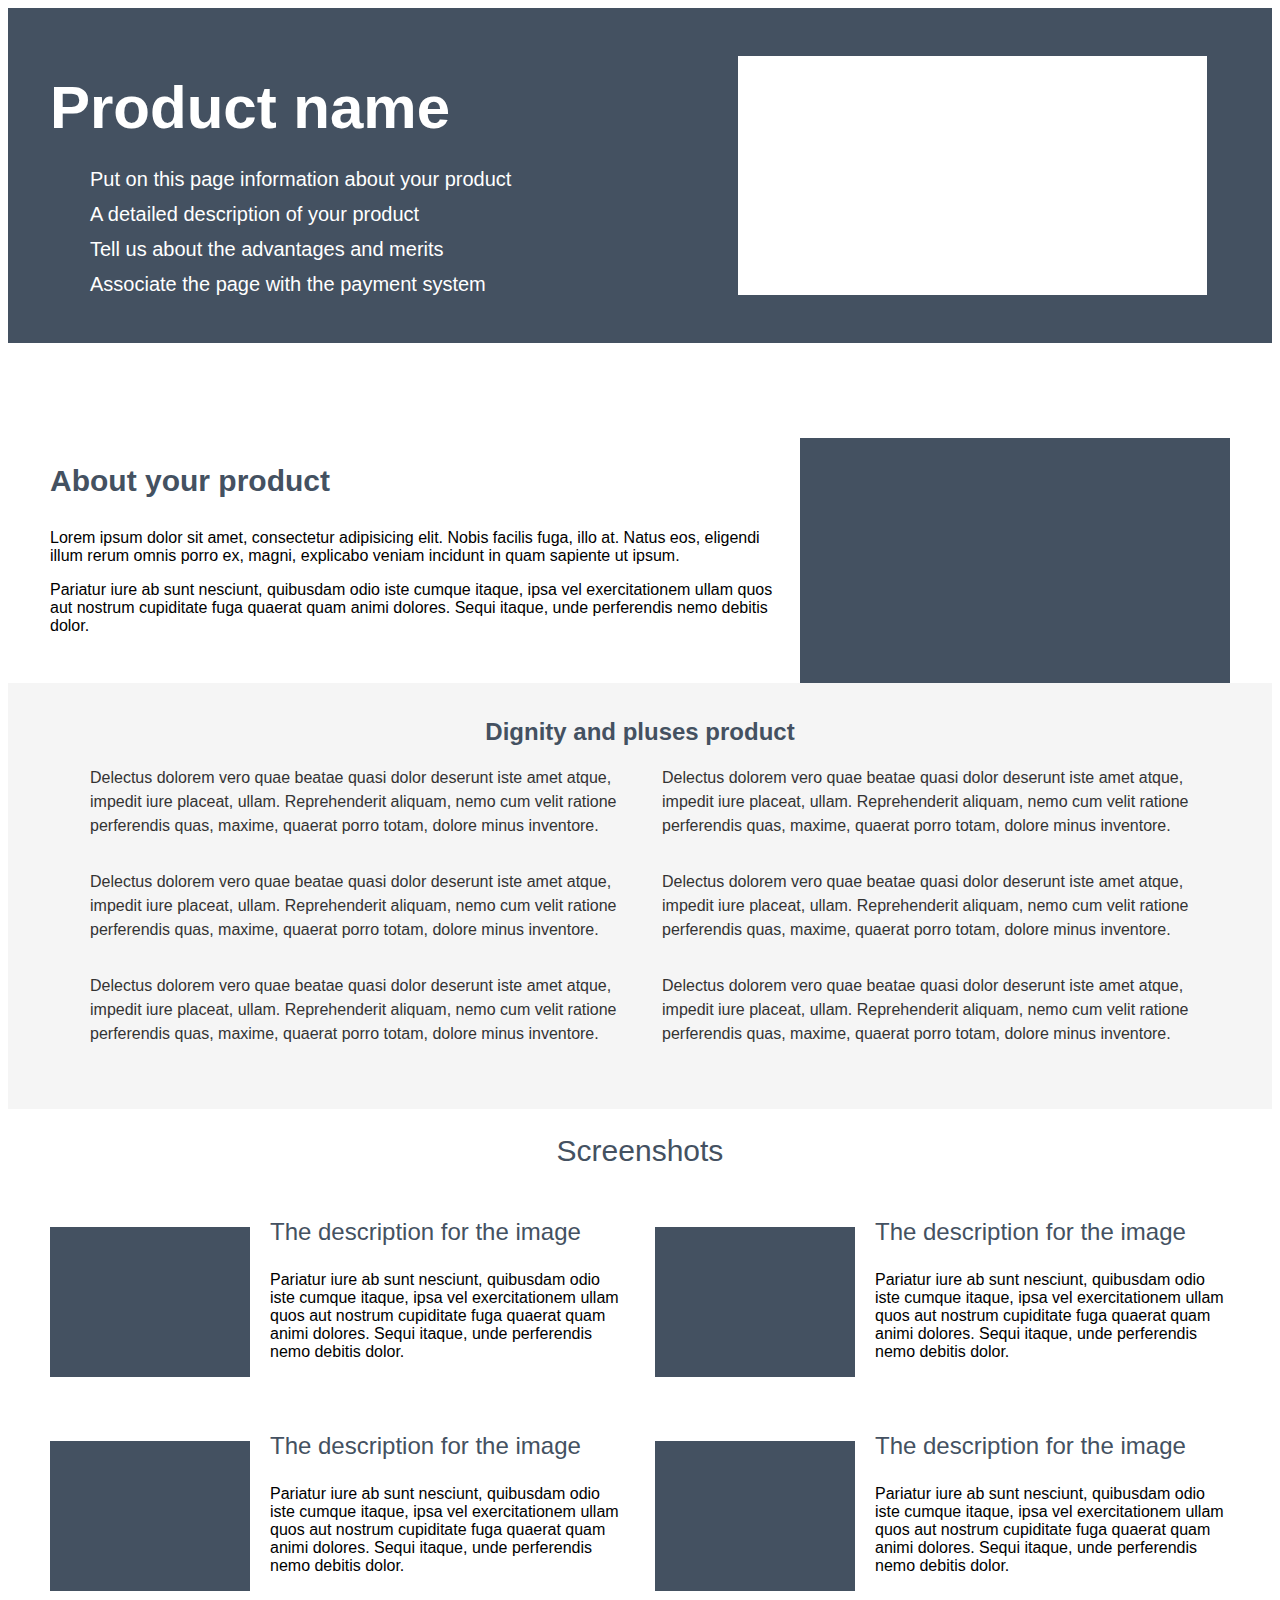
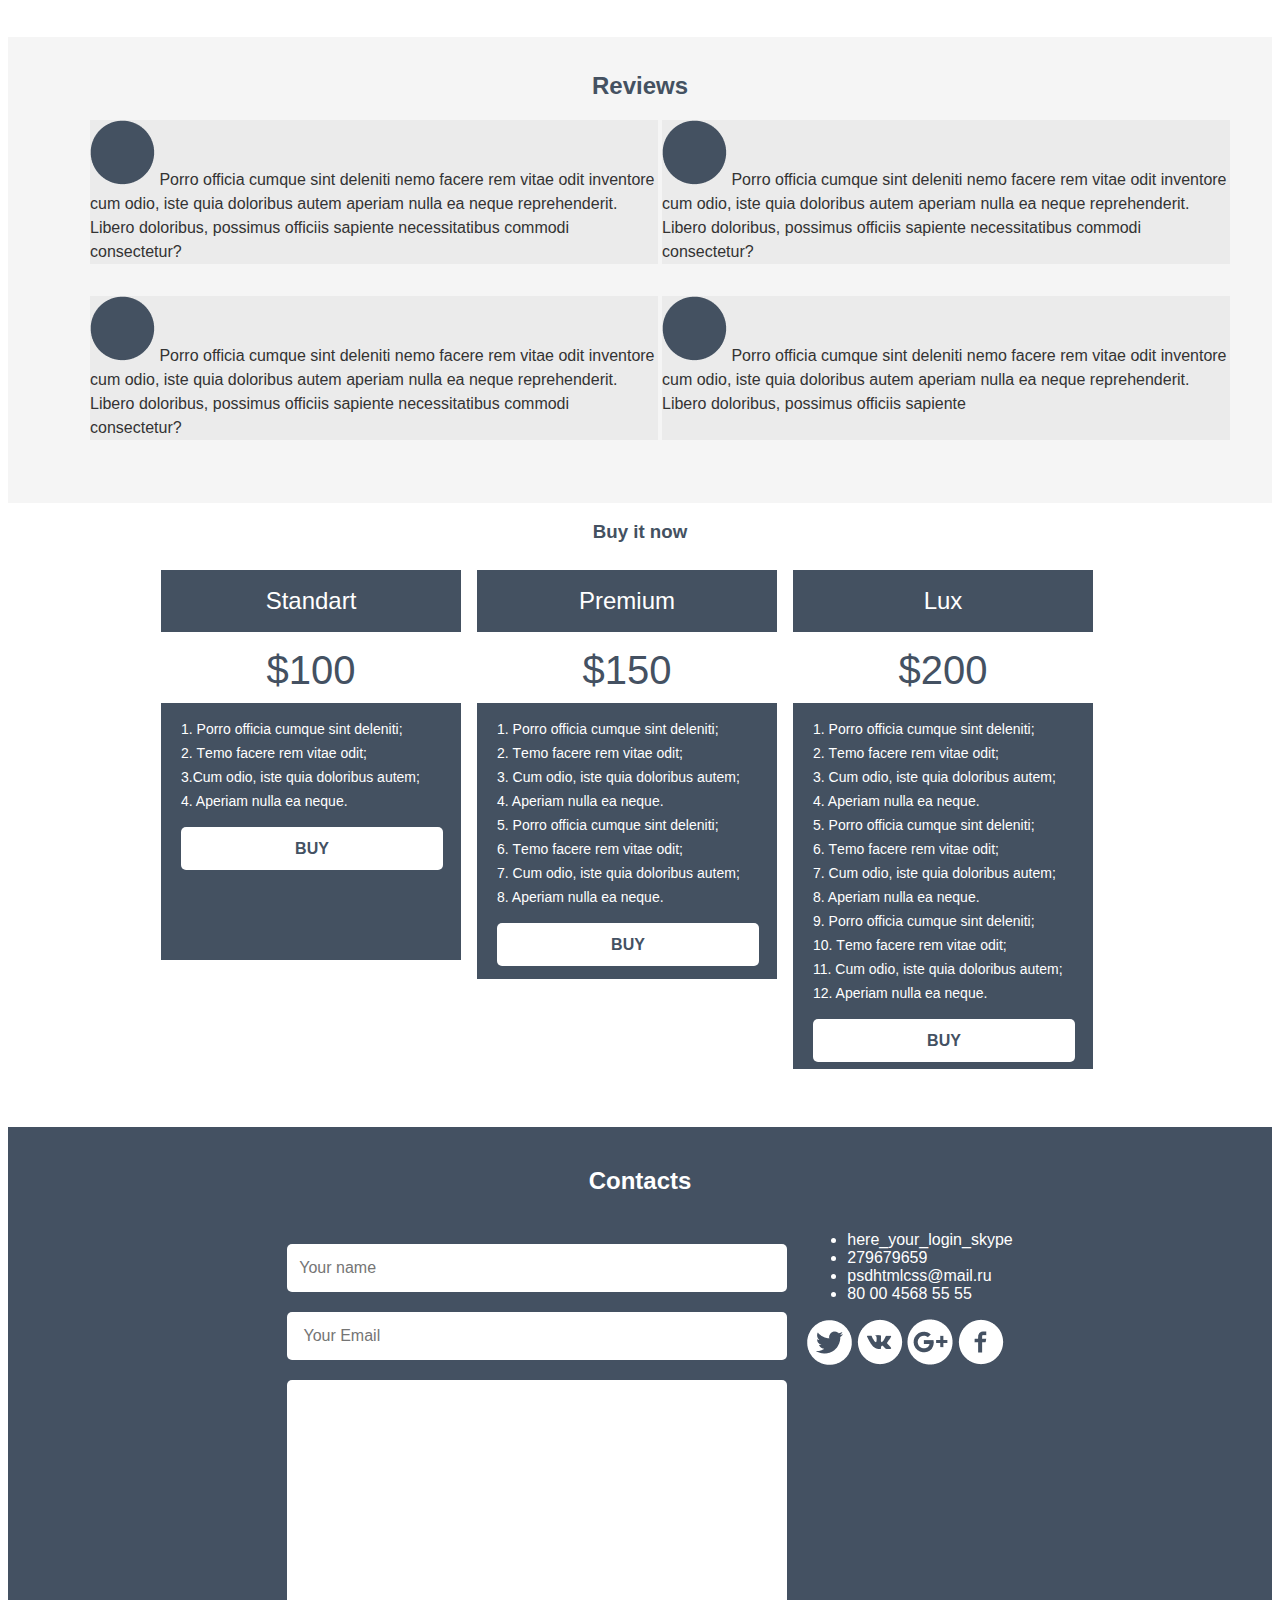
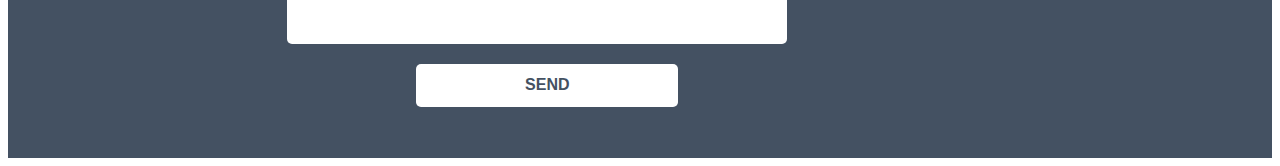
==== html-lesson1/index.html @ 1e509985 "добавили макет 1" ====
<!DOCTYPE html>
<html lang="en">
  <head>
    <meta charset="UTF-8" />
    <meta http-equiv="X-UA-Compatible" content="IE=edge" />
    <meta name="viewport" content="width=device-width, initial-scale=1.0" />
    <link rel="stylesheet" href="style.css" />
    <title>Document</title>
  </head>
  <body>
    <main class="main">
      <section class="top-header">
        <div class="wrap product-wrap">
         <div class="product-left">
          <h1 class="top-text">Product name</h1>
          <ul class="text-header-list">
            <li class="text-header">
              Put on this page information about your product
            </li>
            <li class="text-header">A detailed description of your product</li>
            <li class="text-header">Tell us about the advantages and merits</li>
            <li class="text-header">
              Associate the page with the payment system
            </li>
          </ul>
         </div>
          <img class="foto" src="img/foto.png" alt="foto" />
        </div>
      </section>
      <section class="about"></section>
      <div class="wrap about-wrap">
        <div class="about-left">
          <h2 class="text-about">About your product</h2>
        <p class="about-block">
          Lorem ipsum dolor sit amet, consectetur adipisicing elit. Nobis
          facilis fuga, illo at. Natus eos, eligendi illum rerum omnis porro ex,
          magni, explicabo veniam incidunt in quam sapiente ut ipsum.
        </p>
        <p class="about-block">
          Pariatur iure ab sunt nesciunt, quibusdam odio iste cumque itaque,
          ipsa vel exercitationem ullam quos aut nostrum cupiditate fuga quaerat
          quam animi dolores. Sequi itaque, unde perferendis nemo debitis dolor.
        </p>
        </div>
      <img class="about-video" src="img/video.png" alt="video" />
      </div>
    </section>
      <section class="dignity-pluses center">
          <h2 class="text-heading">Dignity and pluses product</h2>
          <ul class="pluses-block">
        <li class="text-block">
          Delectus dolorem vero quae beatae quasi dolor deserunt iste amet
          atque, impedit iure placeat, ullam. Reprehenderit aliquam, nemo cum
          velit ratione perferendis quas, maxime, quaerat porro totam, dolore
          minus inventore.
        </li>
        <li class="text-block">
          Delectus dolorem vero quae beatae quasi dolor deserunt iste amet
          atque, impedit iure placeat, ullam. Reprehenderit aliquam, nemo cum
          velit ratione perferendis quas, maxime, quaerat porro totam, dolore
          minus inventore.
        </li>
        <li class="text-block">
          Delectus dolorem vero quae beatae quasi dolor deserunt iste amet
          atque, impedit iure placeat, ullam. Reprehenderit aliquam, nemo cum
          velit ratione perferendis quas, maxime, quaerat porro totam, dolore
          minus inventore.
        </li>
        <li class="text-block">
          Delectus dolorem vero quae beatae quasi dolor deserunt iste amet
          atque, impedit iure placeat, ullam. Reprehenderit aliquam, nemo cum
          velit ratione perferendis quas, maxime, quaerat porro totam, dolore
          minus inventore.
        </li>
        <li class="text-block">
          Delectus dolorem vero quae beatae quasi dolor deserunt iste amet
          atque, impedit iure placeat, ullam. Reprehenderit aliquam, nemo cum
          velit ratione perferendis quas, maxime, quaerat porro totam, dolore
          minus inventore.
        </li>
        <li class="text-block">
          Delectus dolorem vero quae beatae quasi dolor deserunt iste amet
          atque, impedit iure placeat, ullam. Reprehenderit aliquam, nemo cum
          velit ratione perferendis quas, maxime, quaerat porro totam, dolore
          minus inventore.
        </li>
      </ul>
      </section>
     
      <section class="screen">
      
        <h2 class="screen-heading">Screenshots</h2>
        
        <ul class="screen-list  center">
          <li class= "screen-item">
            <img src="img/image.png" alt="image"/>
            <div class="screen-right"> 
            <h3 class="screen-top">The description for the image</h3>
            <p class="screen-text">
              Pariatur iure ab sunt nesciunt, quibusdam odio iste cumque itaque,
              ipsa vel exercitationem ullam quos aut nostrum cupiditate fuga
              quaerat quam animi dolores. Sequi itaque, unde perferendis nemo
              debitis dolor.</p> 
              </div>
          </li>
          <li class= "screen-item">
            <img src="img/image.png" alt="image"/>
            <div class="screen-right"> 
            <h3 class="screen-top">The description for the image</h3>
            <p class="screen-text">
              Pariatur iure ab sunt nesciunt, quibusdam odio iste cumque itaque,
              ipsa vel exercitationem ullam quos aut nostrum cupiditate fuga
              quaerat quam animi dolores. Sequi itaque, unde perferendis nemo
              debitis dolor.</p> </div>
          </li>
          <li class= "screen-item">
            <img src="img/image.png" alt="image"/>
            <div class="screen-right"> 
            <h3 class="screen-top">The description for the image</h3>
            <p class="screen-text">
              Pariatur iure ab sunt nesciunt, quibusdam odio iste cumque itaque,
              ipsa vel exercitationem ullam quos aut nostrum cupiditate fuga
              quaerat quam animi dolores. Sequi itaque, unde perferendis nemo
              debitis dolor.</p>
            </div> 
          </li>
          <li class= "screen-item"> 
            <img src="img/image.png" alt="image"/>
            <div class="screen-right"> 
            <h3 class="screen-top">The description for the image</h3>
            <p class="screen-text">
              Pariatur iure ab sunt nesciunt, quibusdam odio iste cumque itaque,
              ipsa vel exercitationem ullam quos aut nostrum cupiditate fuga
              quaerat quam animi dolores. Sequi itaque, unde perferendis nemo
              debitis dolor.</p>
            </div> </li>
        </ul>
     
      </section>
    
      <section class="reviews">
        <div class="wrap">
          <h2 class="text-heading">Reviews</h2>
          <ul class="reviews-item">
        <li class="reviews-text">
          <img src="img/userpic.png" alt="image" />
          Porro officia cumque sint deleniti nemo facere rem vitae odit
          inventore cum odio, iste quia doloribus autem aperiam nulla ea neque
          reprehenderit. Libero doloribus, possimus officiis sapiente
          necessitatibus commodi consectetur?
        </li>
        <li class="reviews-text">
          <img src="img/userpic.png" alt="image" />
          Porro officia cumque sint deleniti nemo facere rem vitae odit
          inventore cum odio, iste quia doloribus autem aperiam nulla ea neque
          reprehenderit. Libero doloribus, possimus officiis sapiente
          necessitatibus commodi consectetur?
        </li>

        <li class="reviews-text">
          <img src="img/userpic.png" alt="image" />
          Porro officia cumque sint deleniti nemo facere rem vitae odit
          inventore cum odio, iste quia doloribus autem aperiam nulla ea neque
          reprehenderit. Libero doloribus, possimus officiis sapiente
          necessitatibus commodi consectetur?
        </li>

        <li class="reviews-text">
          <img src="img/userpic.png" alt="image" />
          Porro officia cumque sint deleniti nemo facere rem vitae odit
          inventore cum odio, iste quia doloribus autem aperiam nulla ea neque
          reprehenderit. Libero doloribus, possimus officiis sapiente
        </li>
      </ul>
        </div>
      </section>
      <h3 class="text-heading">Buy it now</h3>
      <section class="buy center">
    <div class="row">
      <div class="standart">
      <h1 class="name">
      Standart
      </h1>
        <div class="white">
          <p class="price">$100</p>
        </div>
        <div>
        <p class="text text-buy">
          1. Porro officia cumque sint deleniti;<br>2. Тemo facere rem vitae odit;<br>3.Cum odio, iste quia doloribus autem;<br>4. Aperiam nulla ea neque.
        </p>
      </div>
        <button class="submit submit-info" type="submit">Buy</button>
      </div>
      <div class="premium">
       <h1 class="name">
     Premium
      </h1>
        <div class="white">
          <p class="price">$150</p>
        </div>
        <div>
        <p class="text text-buy">
          1. Porro officia cumque sint deleniti;<br> 2. Тemo facere rem vitae odit;<br>3. Cum odio, iste quia doloribus autem;<br>4. Aperiam nulla ea neque.<br>5. Porro officia cumque sint deleniti; <br>6. Тemo facere rem vitae odit;<br>7. Cum odio, iste quia doloribus autem;<br> 8. Aperiam nulla ea neque.
        </p>
      </div>
        <button class="submit submit-info" type="submit">Buy</button>
      </div>
      
      <div class="lux">
       <h1 class="name">
      Lux
      </h1>
        <div class="white">
          <p class="price">$200</p>
        </div>
        <div>
        <p class="text text-buy">
          1. Porro officia cumque sint deleniti;<br> 2. Тemo facere rem vitae
          odit;<br>3. Cum odio, iste quia doloribus autem; <br>4. Aperiam nulla ea
          neque.<br>5. Porro officia cumque sint deleniti; <br>6. Тemo facere rem vitae
          odit;<br>7. Cum odio, iste quia doloribus autem;<br> 8. Aperiam nulla ea
          neque.<br>9. Porro officia cumque sint deleniti;<br> 10. Тemo facere rem vitae
          odit;<br>11. Cum odio, iste quia doloribus autem;<br> 12. Aperiam nulla ea
          neque.
        </p>
      </div>
        <button class="submit submit-info" type="submit">Buy</button>
      </div>
    </div>
  </section>

    </main>

   <footer class="footer">

     <section class="contacts center">
        <h2 class="text text-footer">Contacts</h2>
       <div class="wrap wrap-footer ">
        
        <form action=# class="form">
        <input class="form-field" type="text" placeholder="Your name" required minlength="2" maxlength="15"/>
        <input class="form-field" type="email" placeholder=" Your Email" required />
        <textarea class="form-field form-text" cols="30" rows="10"></textarea>
        <button class="submit submit-info" type="submit">Send</button>
      </form>

      <div class="info">
        <ul class="footer-info">
          <li class="infso">here_your_login_skype</li>
          <li class="info">279679659</li>
          <li class="info">psdhtmlcss@mail.ru</li>
          <li class="info">80 00 4568 55 55</li>
        </ul>
      
        <img src="img/v1.png" alt="image" />
        <img src="img/v2.png" alt="image" />
        <img src="img/v3.png" alt="image" />
        <img src="img/v4.png" alt="image" />
      </div>
       </div>
      </section>
    </footer>
  </body>
</html>
---- html-lesson1/style.css ----
* {
  font-family: Arial;
}
.wrap {
  width: 1180px;
  margin: 0 auto;
}
.product-wrap {
  display: flex;
  justify-content: space-between;
}
.top-header {
  background: #445161;
  padding-top: 25px;
  padding-bottom: 25px;
}
.center {
  padding: 0 calc(50% - 1180px / 2);
}

.top-text {
  color: #ffffff;
  font-size: normal;
  font-size: 60px;
  line-height: 69px;
  margin-bottom: 20px;
}
.text-header-list {
  list-style: none;
}
.text-header {
  color: #ffffff;
  font-size: 20px;
  line-height: 35px;
}
.about {
  padding-top: 45px;
  padding-bottom: 50px;
}
.about-wrap {
  display: flex;
  justify-content: space-between;
  align-items: flex-start;
}
.screen-rap {
  display: flex;
  justify-content: space-between;
  align-items: flex-start;
}
.text-about {
  font-size: 30px;
  line-height: 36px;
  color: #445161;
  margin-bottom: 1em;
}
.foto {
  padding: 23px 23px;
  display: flex;
}

.dignity-pluses {
  background: #f5f5f5;
  padding-top: 15px;
  padding-bottom: 15px;
}
.pluses-block {
  list-style: none;
  display: flex;
  flex-wrap: wrap;
  justify-content: space-between;
}
.text-block {
  font-size: 16px;
  line-height: 24px;
  color: #333333;
  margin-bottom: 2em;
  width: 568px;
}
.text-about {
  color: #445161;
}
.screen-heading {
  color: #445161;
}
.screen-top {
  font-style: normal;
  font-weight: normal;
  font-size: 24px;
  line-height: 30px;
  color: #445161;
}
.screen-list {
  list-style: none;
  display: flex;
  justify-content: space-between;
  flex-wrap: wrap;
}
.screen-item {
  width: 575px;
  display: flex;
  justify-content: space-between;
  align-items: flex-end;
  margin-bottom: 30px;
}
.screen-item img {
  margin-right: 20px;
}
.screen-heading {
  font-weight: normal;
  font-weight: normal;
  font-size: 30px;
  /*line-height: 36px;*/
  color: #445161;
  text-align: center;
}
.reviews {
  background: #f5f5f5;
  padding-top: 15px;
  padding-bottom: 15px;
}
.reviews-item {
  list-style: none;
  display: flex;
  flex-wrap: wrap;
  justify-content: space-between;
}
.reviews-text {
  font-size: 16px;
  line-height: 24px;
  color: #333333;
  background-color: #ebebeb;
  margin-bottom: 2em;
  width: 568px;
}
.text-heading {
  text-align: center;
  color: #445161;
}
.footer {
  background: #445161;
}
.buy {
  display: flex;
  justify-content: space-between;

  padding: 0px 145px 50px;
}

.standart-top {
  width: 300px;
  height: 71px;
  left: 0px;
  top: 51px;

  background: #ffffff;
  border: 2px solid #445162;
  box-sizing: border-box;
}

.premium-top {
  width: 300px;
  height: 71px;
  left: 0px;
  top: 51px;

  background: #ffffff;
  border: 2px solid #445162;
  box-sizing: border-box;
}

.lux-top {
  width: 300px;
  height: 71px;
  left: 0px;
  top: 51px;

  background: #ffffff;
  border: 2px solid #445162;
  box-sizing: border-box;
}
.text {
  color: #ffffff;
}
.text-buy {
  font-style: normal;
  font-weight: normal;
  font-size: 14px;
  line-height: 24px;
  text-align: left;
  color: #ffffff;
  padding-left: 20px;
}
.price {
  background-color: #ffffff;
  color: #445161;
}
.text-footer {
  text-align: center;
}
.info {
  color: #ffffff;
}
.about-video {
  margin-left: 20px;
}

.wrap-footer {
  display: flex;
  flex-direction: row;
  justify-content: center;
}
.form {
  width: 500px;
  display: flex;
  flex-direction: column;
  justify-content: space-between;
  padding: 29px 20px;
}
.contacts {
  background-color: #445162;
  padding-top: 20px;
  padding-bottom: 20px;
}
.form-field {
  margin-bottom: 20px;
  font-size: 16px;
  line-height: 24px;
  color: #445162;
  padding: 12px;
  font-family: inherit;
  border: none;
  border-radius: 5px;
}
.form-field:hover {
  background-color: rgb(149, 149, 202);
}
.form-field:focus {
  background-color: rgb(190, 217, 240);
}
.form-text {
  /* max-width: 100%;
  min-width: 100%;
  min-height: 100px;
  max-height: 200px;*/
  resize: inherit;
}

.submit {
  width: 262px;
  height: 43px;
  background-color: #ffffff;
  font-weight: bold;
  font-size: 16px;
  line-height: 24px;
  text-transform: uppercase;
  color: #445162;
  border: none;
  border-radius: 5px;
  align-self: center;
  align-content: center;
}
.submit-info {
  margin-left: 20px;
  margin-bottom: 2px;
}
.standart {
  height: 390px;
  width: 300px;
  background: #445161;
  margin: 0.5rem;

  flex-direction: column;
}
.premium {
  height: 409px;
  width: 300px;
  background: #445161;
  margin: 0.5rem;

  flex-direction: column;
}
.lux {
  height: 499px;
  width: 300px;
  background: #445161;
  margin: 0.5rem;

  flex-direction: column;
}
.row {
  box-sizing: border-box;
  display: flex;
  flex-flow: row nowrap;
  align-content: center;
  justify-content: space-between;
}
.white {
  float: center;
  color: black;
  text-align: center;
  background: white;
  height: 71px;
  width: 100%;
}

.name {
  font-style: normal;
  font-weight: normal;
  font-size: 24px;
  line-height: 30px;
  color: #ffffff;
  text-align: center;
}
.price {
  font-size: 40px;
  line-height: 30px;
  text-align: center;
  align-items: center;
  margin: 7px 7px;
  padding-top: 23px;
  padding-bottom: 16px;
  color: #445162;
}
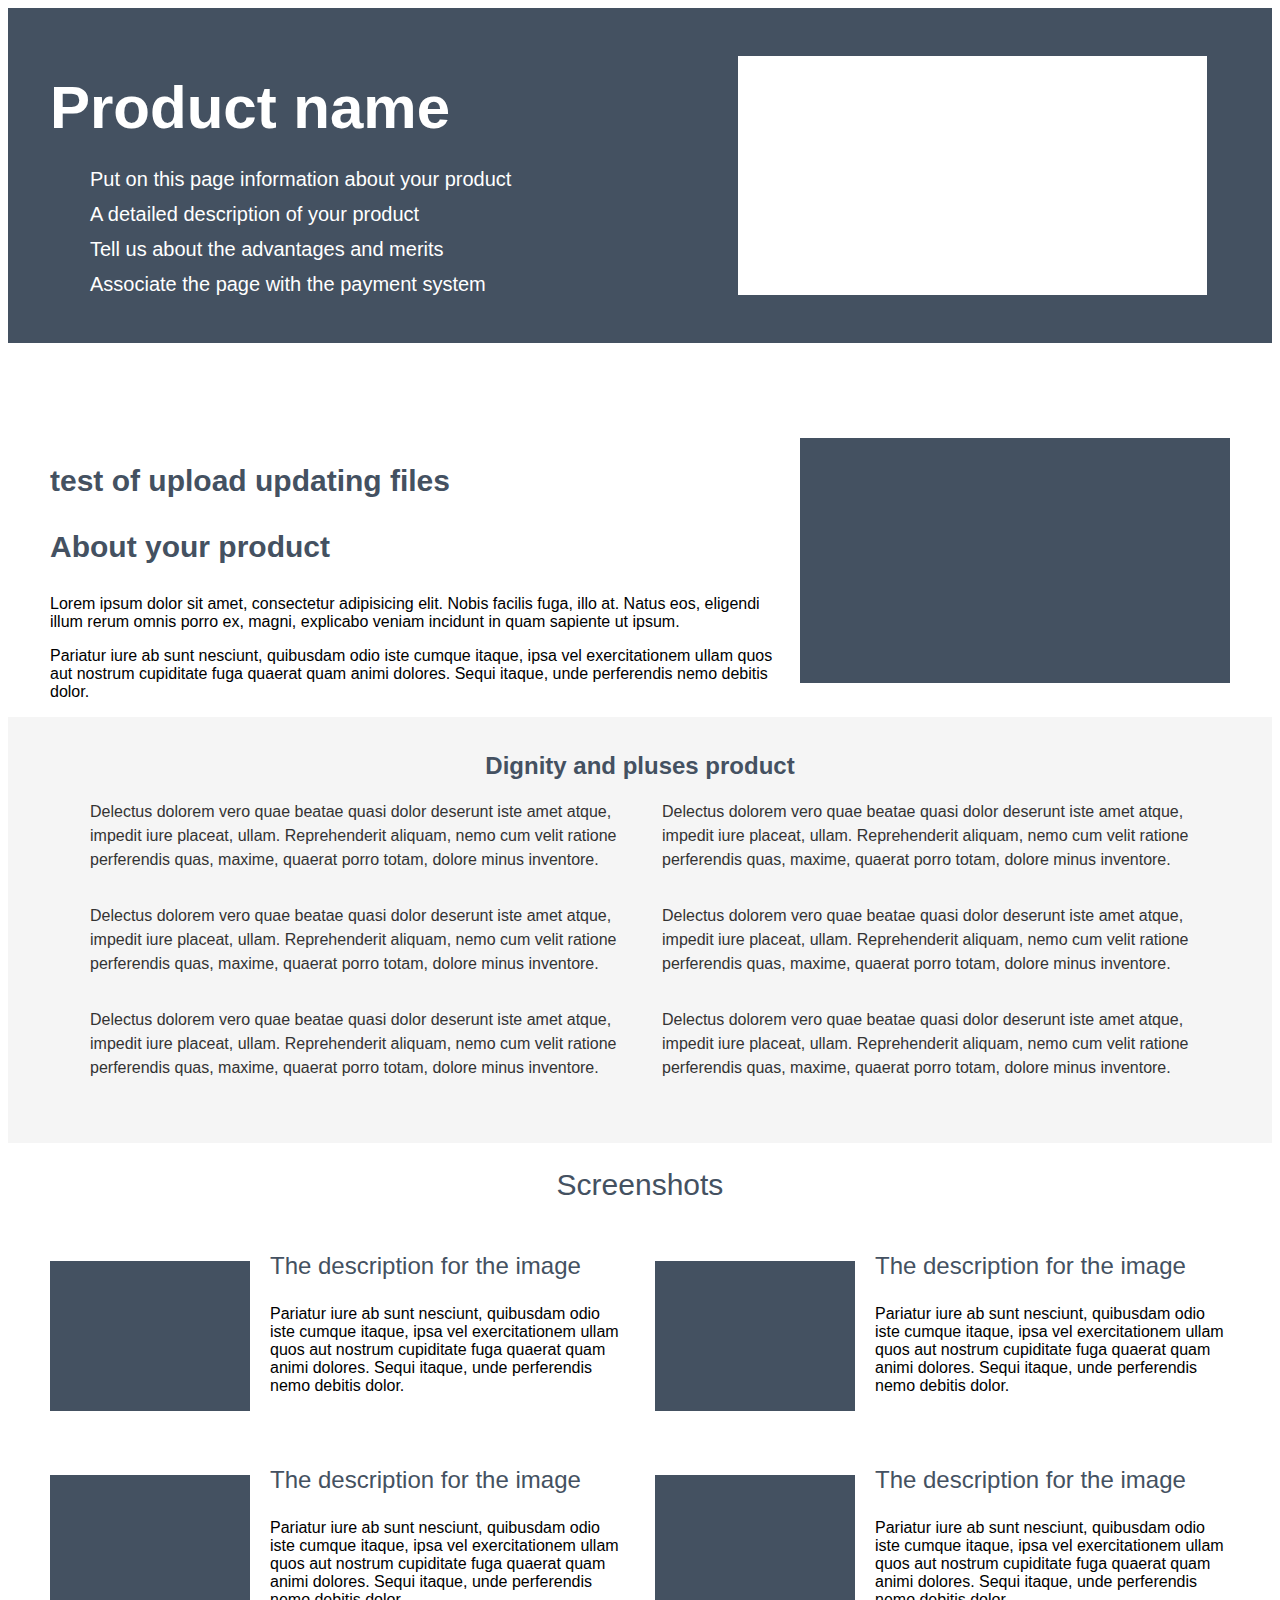
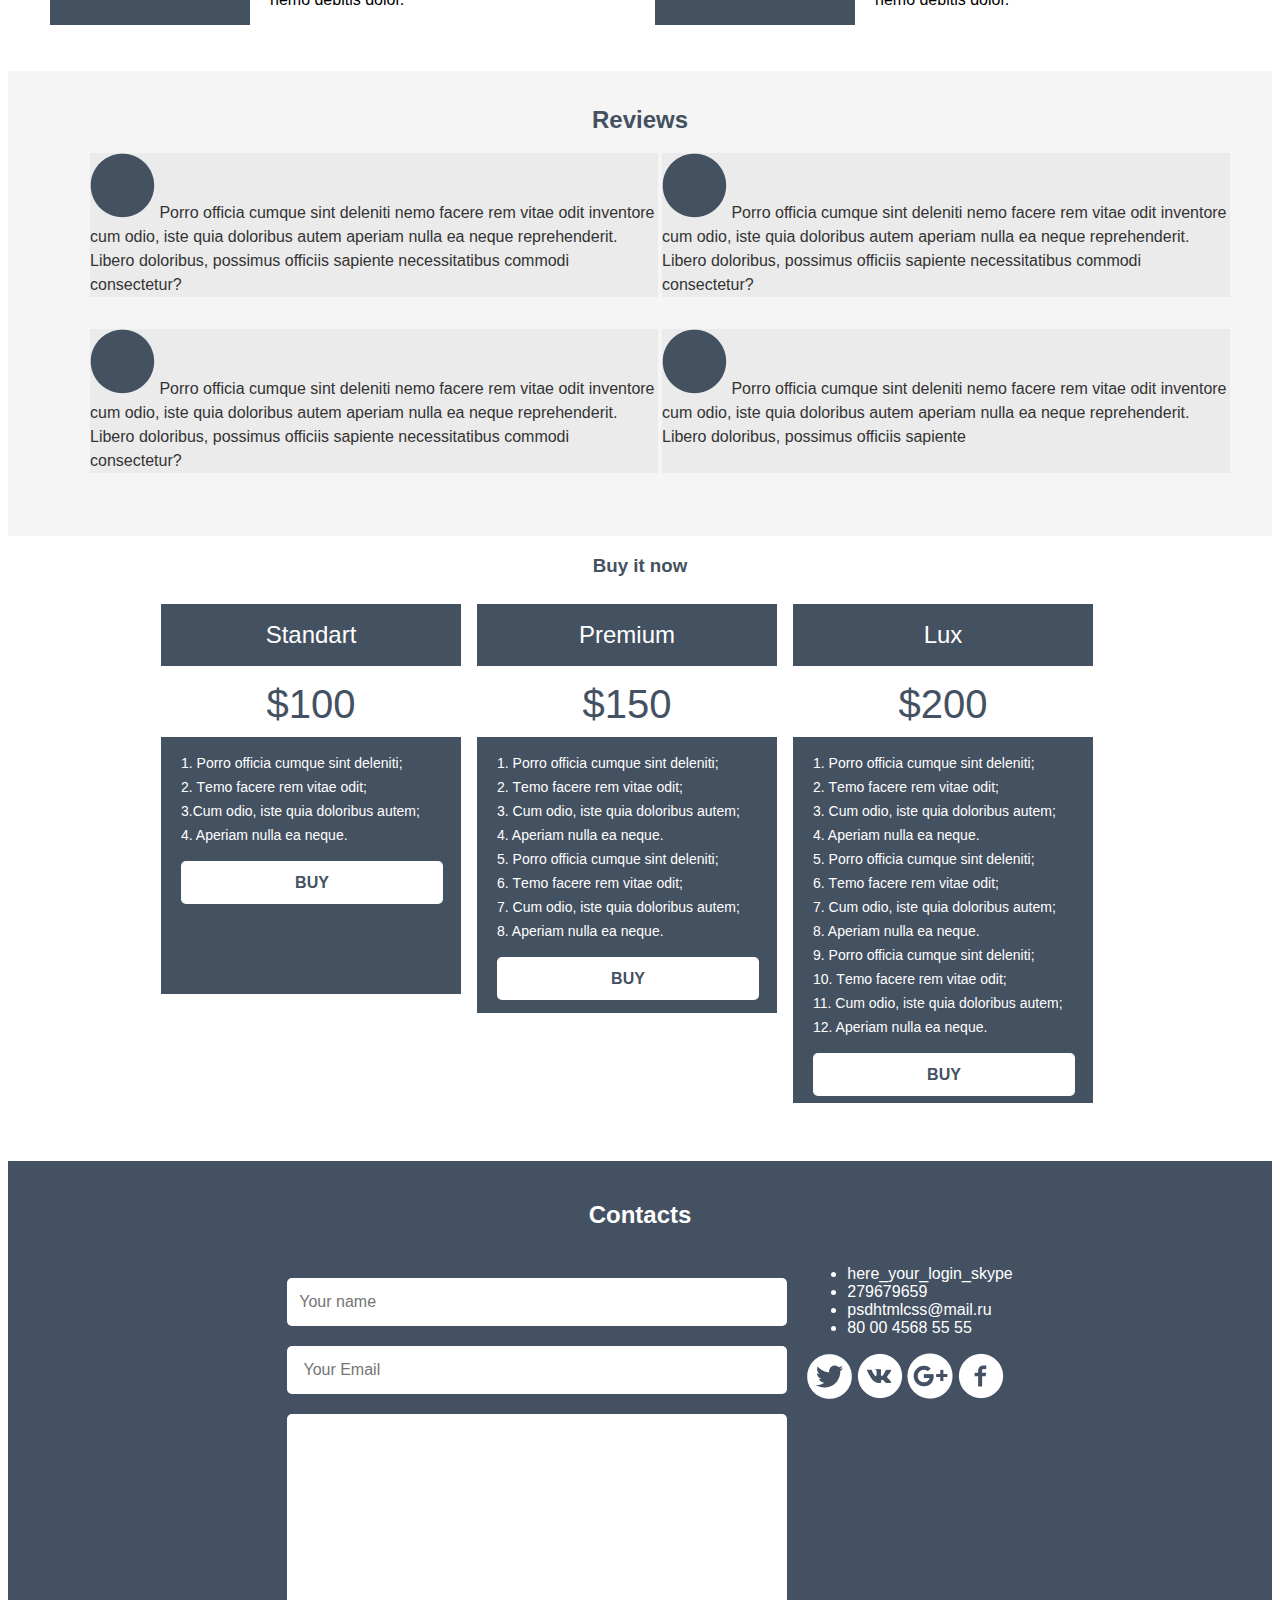
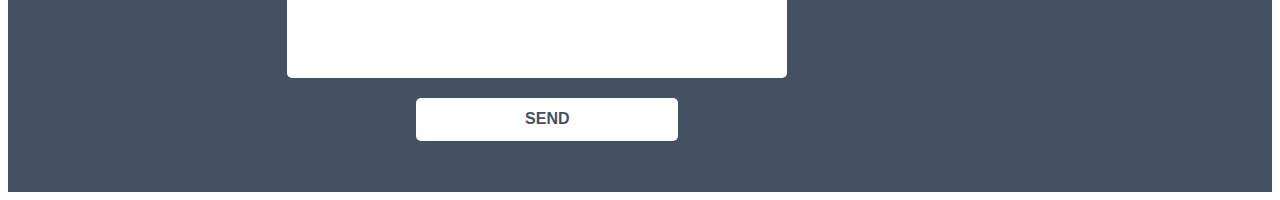
==== commit de4620ca: "add new test comment in index.html" ====
--- a/html-lesson1/index.html
+++ b/html-lesson1/index.html
@@ -30,6 +30,9 @@
       <section class="about"></section>
       <div class="wrap about-wrap">
         <div class="about-left">
+          <h2 class="text-about"> test of upload updating files
+            
+            </h2>
           <h2 class="text-about">About your product</h2>
         <p class="about-block">
           Lorem ipsum dolor sit amet, consectetur adipisicing elit. Nobis
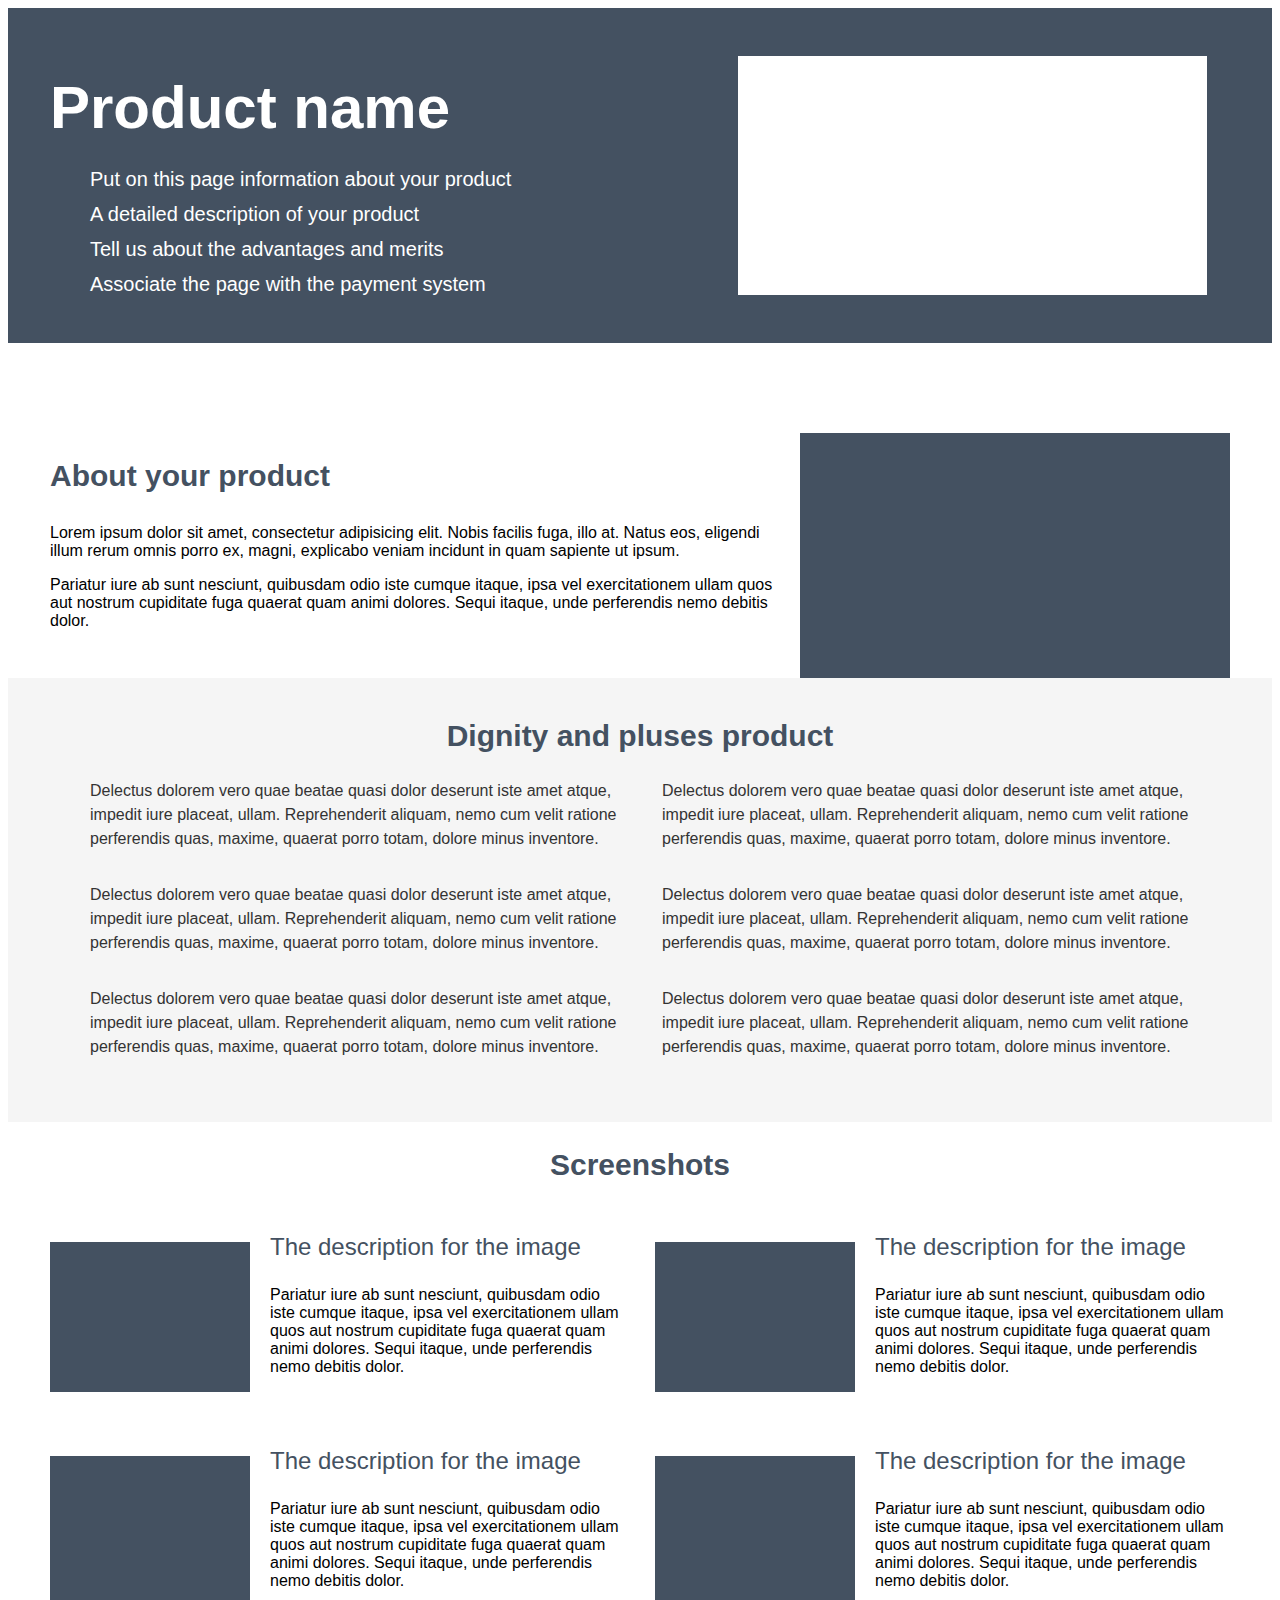
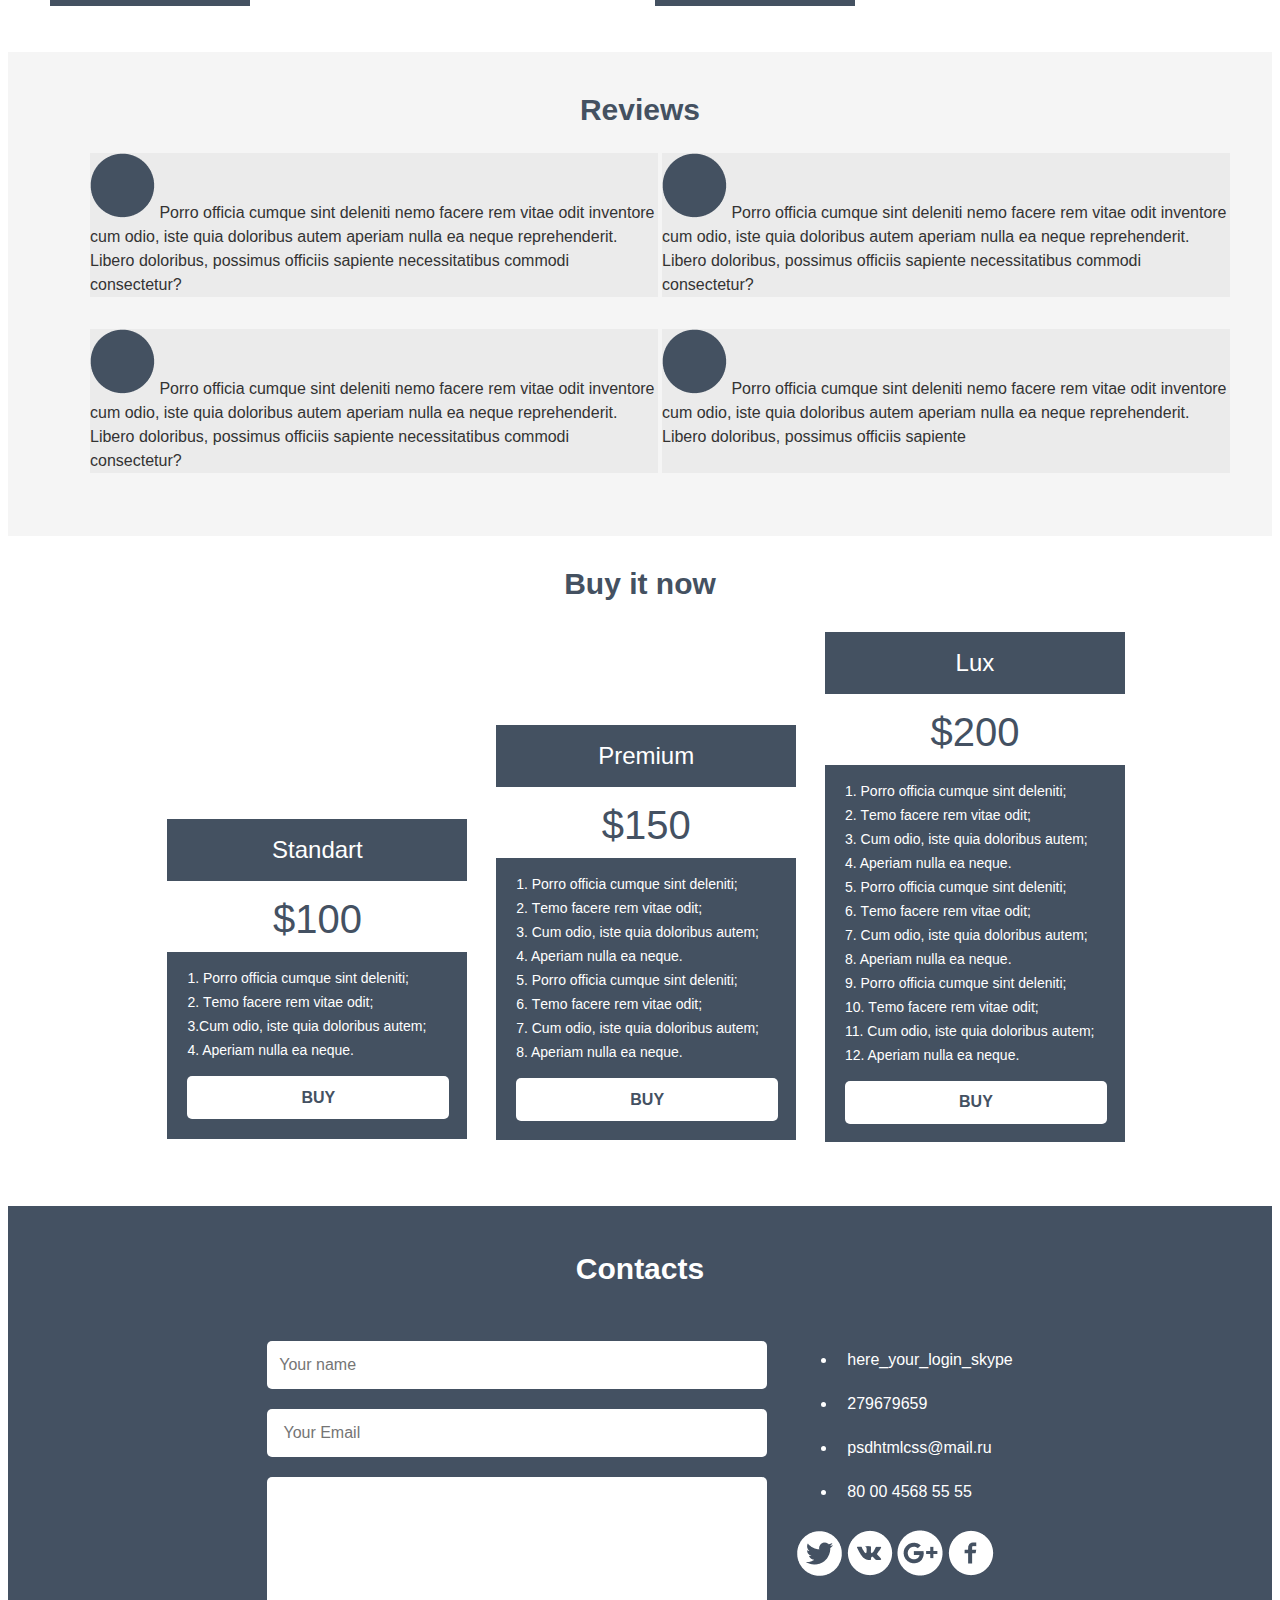
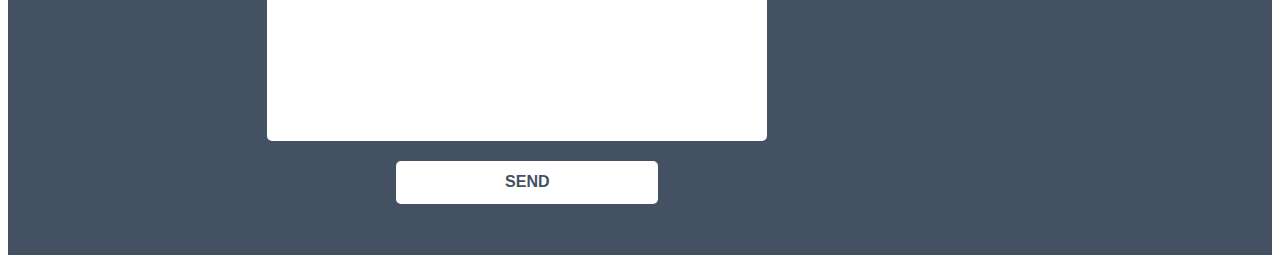
==== commit cb7f2dd9: "Исправила блок с "But it now"" ====
--- a/html-lesson1/index.html
+++ b/html-lesson1/index.html
@@ -30,9 +30,6 @@
       <section class="about"></section>
       <div class="wrap about-wrap">
         <div class="about-left">
-          <h2 class="text-about"> test of upload updating files
-            
-            </h2>
           <h2 class="text-about">About your product</h2>
         <p class="about-block">
           Lorem ipsum dolor sit amet, consectetur adipisicing elit. Nobis
@@ -92,9 +89,9 @@
      
       <section class="screen">
       
-        <h2 class="screen-heading">Screenshots</h2>
+        <h2 class="text-heading">Screenshots</h2>
         
-        <ul class="screen-list  center">
+        <ul class="screen-list center ">
           <li class= "screen-item">
             <img src="img/image.png" alt="image"/>
             <div class="screen-right"> 
@@ -237,7 +234,7 @@
    <footer class="footer">
 
      <section class="contacts center">
-        <h2 class="text text-footer">Contacts</h2>
+        <h2 class="text text-heading">Contacts</h2>
        <div class="wrap wrap-footer ">
         
         <form action=# class="form">
@@ -249,7 +246,7 @@
 
       <div class="info">
         <ul class="footer-info">
-          <li class="infso">here_your_login_skype</li>
+          <li class="info">here_your_login_skype</li>
           <li class="info">279679659</li>
           <li class="info">psdhtmlcss@mail.ru</li>
           <li class="info">80 00 4568 55 55</li>
--- a/html-lesson1/style.css
+++ b/html-lesson1/style.css
@@ -1,4 +1,4 @@
-* {
+body {
   font-family: Arial;
 }
 .wrap {
@@ -34,7 +34,7 @@
   line-height: 35px;
 }
 .about {
-  padding-top: 45px;
+  padding-top: 40px;
   padding-bottom: 50px;
 }
 .about-wrap {
@@ -48,10 +48,10 @@
   align-items: flex-start;
 }
 .text-about {
+  margin-bottom: 1em;
+  color: #445161;
   font-size: 30px;
   line-height: 36px;
-  color: #445161;
-  margin-bottom: 1em;
 }
 .foto {
   padding: 23px 23px;
@@ -135,6 +135,9 @@
 .text-heading {
   text-align: center;
   color: #445161;
+  font-family: Arial;
+  font-size: 30px;
+  line-height: 36px;
 }
 .footer {
   background: #445161;
@@ -142,42 +145,9 @@
 .buy {
   display: flex;
   justify-content: space-between;
-
   padding: 0px 145px 50px;
 }
 
-.standart-top {
-  width: 300px;
-  height: 71px;
-  left: 0px;
-  top: 51px;
-
-  background: #ffffff;
-  border: 2px solid #445162;
-  box-sizing: border-box;
-}
-
-.premium-top {
-  width: 300px;
-  height: 71px;
-  left: 0px;
-  top: 51px;
-
-  background: #ffffff;
-  border: 2px solid #445162;
-  box-sizing: border-box;
-}
-
-.lux-top {
-  width: 300px;
-  height: 71px;
-  left: 0px;
-  top: 51px;
-
-  background: #ffffff;
-  border: 2px solid #445162;
-  box-sizing: border-box;
-}
 .text {
   color: #ffffff;
 }
@@ -264,35 +234,32 @@
   margin-bottom: 2px;
 }
 .standart {
-  height: 390px;
+  height: 320px;
   width: 300px;
   background: #445161;
-  margin: 0.5rem;
-
-  flex-direction: column;
+  margin: 0.9rem;
+  flex-direction: column;
+  margin-top: 19%;
 }
 .premium {
-  height: 409px;
+  height: 415px;
   width: 300px;
   background: #445161;
-  margin: 0.5rem;
-
+  margin: 0.9rem;
+  margin-top: 9.5%;
   flex-direction: column;
 }
 .lux {
-  height: 499px;
+  height: 510px;
   width: 300px;
   background: #445161;
-  margin: 0.5rem;
-
+  margin: 0.9rem;
+  margin-top: 0%;
   flex-direction: column;
 }
 .row {
   box-sizing: border-box;
   display: flex;
-  flex-flow: row nowrap;
-  align-content: center;
-  justify-content: space-between;
 }
 .white {
   float: center;
@@ -321,3 +288,9 @@
   padding-bottom: 16px;
   color: #445162;
 }
+.info {
+  font-size: 16px;
+  line-height: 24px;
+  color: #ffffff;
+  padding: 10px;
+}
